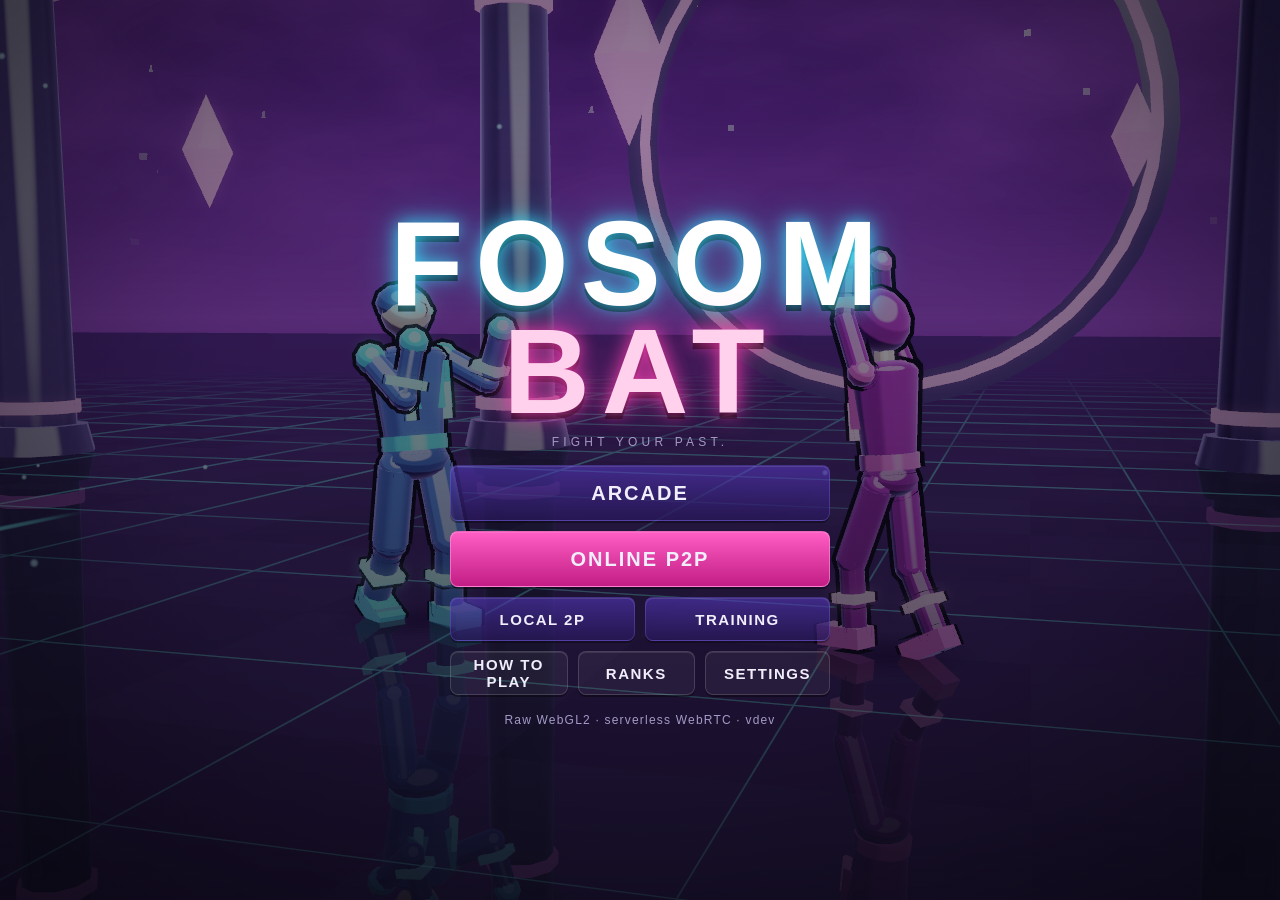
==== docs/index.html @ fe9d3cab "Publish FOSOMBAT build to docs/ Static bundle produced by `npm run build:pages` in fosemberg/fosomba" ====
<!doctype html>
<html lang="en">
  <head>
    <meta charset="UTF-8" />
    <meta
      name="viewport"
      content="width=device-width, initial-scale=1.0, maximum-scale=1.0, user-scalable=no, viewport-fit=cover"
    />
    <meta name="theme-color" content="#07060f" />
    <meta name="mobile-web-app-capable" content="yes" />
    <meta name="apple-mobile-web-app-capable" content="yes" />
    <meta name="apple-mobile-web-app-status-bar-style" content="black-translucent" />
    <meta name="description" content="FOSOMBAT — mobile 3D fighting game with Temporal Echo and serverless P2P online play" />
    <link rel="manifest" href="./manifest.webmanifest" />
    <link rel="icon" href="./icon.svg" type="image/svg+xml" />
    <link rel="apple-touch-icon" href="./icon-192.png" />
    <title>FOSOMBAT</title>
    <script type="module" crossorigin src="./assets/index-BQBVptK2.js"></script>
    <link rel="stylesheet" crossorigin href="./assets/index-BZFSLq1X.css">
  </head>
  <body>
    <div id="root"></div>
  </body>
</html>
---- docs/assets/index-BZFSLq1X.css ----
.btn{border:1px solid var(--panel-border);border-radius:var(--radius-sm);color:var(--text);font-family:var(--font-display);letter-spacing:.1em;text-transform:uppercase;cursor:pointer;background:linear-gradient(#5a3cc88c,#28185abf);justify-content:center;align-items:center;gap:8px;min-height:44px;padding:0 18px;font-size:15px;font-weight:900;transition:transform 80ms,box-shadow .15s,filter .15s;display:inline-flex;position:relative;box-shadow:0 2px #00000059,inset 0 1px #ffffff1a}.btn:active{box-shadow:none;transform:translateY(2px)scale(.98)}.btn:disabled{opacity:.45;cursor:not-allowed;filter:grayscale(.6)}.btn--primary:hover:not(:disabled){box-shadow:var(--glow-1), 0 2px 0 #00000059}.btn--accent{background:linear-gradient(#ff5ec4,#c21d84);border-color:#ff96dc99}.btn--accent:hover:not(:disabled){box-shadow:var(--glow-2), 0 2px 0 #00000059}.btn--ghost{background:#ffffff0d;border-color:#ffffff26}.btn--danger{background:linear-gradient(#ff4d5eb3,#961428cc);border-color:#ff788280}.btn--sm{min-height:34px;padding:0 12px;font-size:12px}.btn--lg{min-height:56px;padding:0 28px;font-size:20px}.btn--block{width:100%;display:flex}.btn__icon{font-size:1.1em;display:inline-flex}.title-screen{justify-content:center;gap:18px}.title-screen__logo{flex-direction:column;align-items:center;margin-top:4vh;line-height:.9;display:flex}.title-screen__word{font-family:var(--font-display);letter-spacing:.1em;color:#fff;text-shadow:0 0 18px #35e5ffe6,0 0 40px #35e5ff73,0 6px #000000b3;font-size:clamp(54px,13vw,120px);font-weight:900;animation:.6s cubic-bezier(.2,1.3,.4,1) both logo-in}.title-screen__word--alt{color:#ffd1ec;text-shadow:0 0 18px #ff3fb3e6,0 0 40px #ff3fb373,0 6px #000000b3;animation-delay:80ms}.title-screen__tag{letter-spacing:.35em;text-transform:uppercase;color:var(--text-dim);margin-top:12px;font-size:12px}.title-screen__menu{flex-direction:column;gap:10px;width:min(100%,380px);display:flex}.title-screen__menu .row>.btn{flex:1}.title-screen__foot{letter-spacing:.1em;margin:0}@keyframes logo-in{0%{opacity:0;transform:translateY(-20px)scale(1.2)}to{opacity:1;transform:none}}@media (max-height:420px){.title-screen{flex-flow:wrap;place-content:center space-evenly}.title-screen__logo{margin-top:0}.title-screen__word{font-size:clamp(40px,9vw,80px)}.title-screen__foot{text-align:center;width:100%}}.statbar{color:var(--text-dim);text-transform:uppercase;letter-spacing:.08em;justify-content:space-between;align-items:center;gap:8px;font-size:11px;display:flex}.statbar__pips{gap:3px;display:inline-flex}.statbar__pip{background:#ffffff1f;border-radius:2px;width:14px;height:6px}.statbar__pip--on{background:var(--accent);box-shadow:0 0 6px var(--accent)}.fcard{text-align:left;border-radius:var(--radius);border:1px solid var(--panel-border);background:var(--panel);cursor:pointer;color:var(--text);align-items:stretch;gap:10px;min-height:92px;padding:10px;transition:transform .12s,box-shadow .2s,border-color .2s;display:flex;position:relative}.fcard:hover:not(:disabled){transform:translateY(-2px)}.fcard:disabled{cursor:default}.fcard--selected{border-color:var(--fc-glow);box-shadow:0 0 18px color-mix(in srgb, var(--fc-glow) 55%, transparent), inset 0 0 30px color-mix(in srgb, var(--fc-glow) 12%, transparent)}.fcard--compact{min-height:60px;padding:8px}.fcard__portrait{background:radial-gradient(circle at 50% 30%, color-mix(in srgb, var(--fc-glow) 40%, transparent), transparent 70%), linear-gradient(180deg, #1a1633, #0b0917);border-radius:10px;flex:0 0 56px;position:relative;overflow:hidden}.fcard--compact .fcard__portrait{flex-basis:40px}.fcard__head{aspect-ratio:1;background:var(--fc-accent);width:34%;box-shadow:0 0 10px var(--fc-glow);border-radius:50%;position:absolute;top:18%;left:50%;transform:translate(-50%)}.fcard__body{background:var(--fc-suit);border-top:3px solid var(--fc-glow);border-radius:14px 14px 4px 4px;width:60%;height:60%;position:absolute;top:52%;left:50%;transform:translate(-50%)}.fcard__info{flex-direction:column;flex:1;gap:2px;min-width:0;display:flex}.fcard__name{font-family:var(--font-display);letter-spacing:.12em;color:var(--fc-glow);font-size:18px;font-weight:900}.fcard--compact .fcard__name{font-size:15px}.fcard__title{color:var(--text-dim);font-size:12px}.fcard__stats{grid-template-columns:1fr 1fr;gap:2px 10px;margin-top:4px;display:grid}.fcard__tag{letter-spacing:.1em;background:var(--fc-glow);color:#070510;border-radius:999px;padding:2px 8px;font-size:10px;font-weight:700;position:absolute;top:-8px;right:8px}.segmented{border-radius:var(--radius-sm);background:#ffffff0a;flex-wrap:wrap;justify-content:space-between;align-items:center;gap:12px;padding:8px 12px;display:flex}.segmented__label{font-weight:600}.segmented__group{border:1px solid var(--panel-border);background:#0000004d;border-radius:999px;display:inline-flex;overflow:hidden}.segmented__opt{cursor:pointer;min-height:36px;color:var(--text-dim);background:0 0;border:0;padding:8px 14px;font-size:13px;font-weight:600;transition:background .15s,color .15s}.segmented--sm .segmented__opt{min-height:30px;padding:6px 10px;font-size:12px}.segmented__opt--active{color:#fff;background:linear-gradient(#35e5ff59,#35e5ff26)}.panel{background:var(--panel);border:1px solid var(--panel-border);border-radius:var(--radius);-webkit-backdrop-filter:blur(10px);flex-direction:column;gap:10px;padding:14px;display:flex}.panel__title{font-family:var(--font-display);letter-spacing:.1em;text-transform:uppercase;color:var(--accent);margin:0;font-size:16px;font-weight:900}.topbar{grid-template-columns:44px 1fr 44px;align-items:center;gap:8px;width:min(100%,720px);margin-bottom:8px;display:grid}.topbar__back{border:1px solid var(--panel-border);background:var(--panel);width:44px;height:44px;color:var(--text);cursor:pointer;border-radius:50%;font-size:28px;line-height:1}.topbar__back--empty{visibility:hidden}.topbar__title{text-align:center;font-family:var(--font-display);letter-spacing:.14em;text-transform:uppercase;text-shadow:0 0 14px #35e5ff80;margin:0;font-size:20px;font-weight:900}.topbar__right{justify-content:flex-end;display:flex}.modal{-webkit-backdrop-filter:blur(6px);z-index:20;background:#03020899;justify-content:center;align-items:center;padding:16px;animation:.2s ease-out screen-in;display:flex;position:absolute;top:0;bottom:0;left:0;right:0}.modal__card{background:var(--panel);border:1px solid var(--panel-border);border-radius:var(--radius);flex-direction:column;gap:10px;width:min(100%,420px);max-height:100%;padding:18px;display:flex;overflow:auto}.modal__title{font-family:var(--font-display);letter-spacing:.12em;text-transform:uppercase;text-align:center;margin:0 0 4px;font-size:22px;font-weight:900}.select__grid{grid-template-columns:1fr 1fr;gap:10px;display:grid}.select__col{flex-direction:column;gap:6px;display:flex}.select__who{font-family:var(--font-display);letter-spacing:.12em;text-transform:uppercase;align-items:center;gap:8px;margin:0;font-size:14px;font-weight:900;display:flex}.select__who--p1{color:var(--p1)}.select__who--p2{color:var(--p2);justify-content:flex-end}.select__ready{background:var(--ok);color:#05140a;border-radius:999px;padding:2px 6px;font-size:10px}.select__details{background:var(--panel);border:1px solid var(--panel-border);border-radius:var(--radius-sm);padding:10px 12px;font-size:13px}.select__options{flex-direction:column;gap:6px;display:flex}.select__cta{flex-direction:column;gap:6px;padding-bottom:8px;display:flex}.select__wait{text-align:center;margin:0}.select__ping{color:var(--text-dim);font-size:11px}.select__ping--ok{color:var(--ok)}@media (min-width:640px) and (max-height:520px){.select .screen__body{grid-template-rows:auto auto 1fr;grid-template-columns:1fr 1fr;align-items:start;gap:8px 12px;display:grid}.select__grid{grid-row:1/4}}.qr{flex-direction:column;align-items:center;gap:6px;margin:0;display:inline-flex}.qr img{background:#fff;border-radius:8px;padding:4px}.qr figcaption{color:var(--text-dim);letter-spacing:.1em;text-transform:uppercase;font-size:11px}.qr--loading{background:#ffffff14;border-radius:8px}.qr--error{color:var(--danger);font-size:12px}.codex{flex-direction:column;gap:8px;display:flex}.codex__head{justify-content:space-between;align-items:baseline;gap:8px;display:flex}.codex__title{letter-spacing:.06em;text-transform:uppercase;color:var(--accent);font-size:12px;font-weight:700}.codex__hint{color:var(--text-dim);font-size:12px}.codex__code{resize:none;border-radius:var(--radius-sm);border:1px solid var(--panel-border);width:100%;color:var(--text);word-break:break-all;background:#00000073;padding:8px 10px;font-family:ui-monospace,SFMono-Regular,Menlo,Consolas,monospace;font-size:12px;line-height:1.35}.codex__code:focus{outline:2px solid var(--accent)}.codex__actions{flex-wrap:wrap;gap:8px;display:flex}.codex__qr{border-radius:var(--radius-sm);background:#ffffff0a;justify-content:center;padding:6px;display:flex}.qrscan{flex-direction:column;align-items:center;gap:10px;display:flex;position:relative}.qrscan__video{aspect-ratio:4/3;border-radius:var(--radius);object-fit:cover;background:#000;width:min(100%,360px)}.qrscan__frame{aspect-ratio:1;border:3px solid var(--accent);pointer-events:none;border-radius:12px;width:46%;position:absolute;top:12%;box-shadow:0 0 0 999px #00000059}.qrscan__hint,.qrscan__error{color:var(--text-dim);margin:0;font-size:13px}.qrscan__error{color:var(--danger)}.online__error{color:var(--danger);margin:0;font-size:13px}.online__room{margin:0;font-size:14px}.online__room strong{font-family:var(--font-display);letter-spacing:.2em;color:var(--accent-3);font-size:20px;font-weight:900}.hbar{flex-direction:column;gap:3px;width:100%;display:flex}.hbar__track{background:#0000008c;border:1px solid #ffffff40;border-radius:4px;height:18px;position:relative;overflow:hidden;transform:skew(-14deg)}.hbar--right .hbar__track{transform:skew(14deg)}.hbar__fill,.hbar__ghost{border-radius:2px;position:absolute;top:0;bottom:0;left:0}.hbar--right .hbar__fill,.hbar--right .hbar__ghost{left:auto;right:0}.hbar__fill{background:linear-gradient(180deg, #7dffb2, var(--hp) 60%, #22b35c);transition:width .12s ease-out;box-shadow:0 0 10px #4cf58a99}.hbar--low .hbar__fill{background:linear-gradient(180deg, #ff8a95, var(--hp-low) 60%, #b2172a);animation:.8s ease-in-out infinite hbar-pulse;box-shadow:0 0 10px #ff4d5eb3}.hbar__ghost{background:#ff7878cc;transition:width .35s ease-out}.hbar__name{font-family:var(--font-display);letter-spacing:.12em;text-transform:uppercase;text-shadow:0 0 8px #000c;font-size:13px;font-weight:900}.hbar--right .hbar__name{text-align:right}.hbar--hurt .hbar__track{animation:.18s linear hbar-shake}@keyframes hbar-shake{25%{translate:-3px}75%{translate:3px}}@keyframes hbar-pulse{50%{filter:brightness(1.5)}}.echo{width:60%;max-width:220px;color:var(--text);background:0 0;border:0;flex-direction:column;gap:2px;padding:0;display:flex}.echo--interactive{cursor:pointer;pointer-events:auto}.echo--interactive:disabled{cursor:default}.echo--right{align-self:flex-end;align-items:flex-end}.echo__track{background:#0000008c;border:1px solid #b48cff66;border-radius:4px;width:100%;height:8px;display:block;position:relative;overflow:hidden}.echo--right .echo__track{direction:rtl}.echo__fill{background:linear-gradient(90deg, #6f3cff, var(--echo));height:100%;box-shadow:0 0 8px var(--echo);transition:width .15s ease-out;display:block}.echo__label{letter-spacing:.16em;color:var(--echo);text-shadow:0 0 6px #000000e6;font-size:10px;font-weight:700}.echo--ready .echo__track{border-color:#fff;animation:.9s ease-in-out infinite echo-glow}.echo--ready .echo__label{color:#fff;animation:.9s steps(2,end) infinite echo-blink}.echo--active .echo__label{color:var(--accent)}@keyframes echo-glow{50%{box-shadow:0 0 16px var(--echo), 0 0 30px #b48cff99}}@keyframes echo-blink{50%{opacity:.55}}.rdots{gap:5px;display:inline-flex}.rdots--right{flex-direction:row-reverse}.rdots__dot{background:#00000080;border:1px solid #ffffff80;border-radius:3px;width:12px;height:12px;transform:rotate(45deg)}.rdots__dot--won{background:var(--accent-3);box-shadow:0 0 8px var(--accent-3)}.timer{font-family:var(--font-display);letter-spacing:.05em;text-align:center;text-shadow:0 0 12px #35e5ffb3,0 2px #0009;min-width:64px;font-size:30px;font-weight:900;line-height:1}.timer--urgent{color:var(--danger);text-shadow:0 0 12px #ff4d5ee6;animation:1s ease-in-out infinite timer-pulse}@keyframes timer-pulse{50%{transform:scale(1.12)}}.announce{text-align:center;pointer-events:none;animation:.35s cubic-bezier(.2,1.4,.4,1) both announce-in;position:absolute;top:32%;left:0;right:0}.announce__text{font-family:var(--font-display);letter-spacing:.14em;text-transform:uppercase;color:#fff;text-shadow:0 0 20px #35e5ffe6,0 0 50px #ff3fb399,0 4px #0009;font-size:clamp(38px,9vw,92px);font-weight:900;line-height:1}.announce__sub{letter-spacing:.3em;text-transform:uppercase;color:var(--text-dim);margin-top:6px;font-size:14px}.announce--fight .announce__text{color:#ffe66d;text-shadow:0 0 24px #ffb03af2,0 4px #0009;animation:.5s ease-out both announce-punch}.announce--ko .announce__text{color:#ff4d5e;text-shadow:0 0 30px #ff4d5ef2,0 6px #000000b3;font-size:clamp(60px,14vw,140px)}.announce--win .announce__text{color:#7dffb2;text-shadow:0 0 24px #4cf58ae6,0 4px #0009}@keyframes announce-in{0%{opacity:0;filter:blur(6px);transform:scale(1.6)}to{opacity:1;filter:none;transform:scale(1)}}@keyframes announce-punch{0%{opacity:0;transform:scale(2.2)}60%{opacity:1;transform:scale(.95)}to{transform:scale(1)}}.combo{pointer-events:none;align-items:baseline;gap:6px;animation:.25s cubic-bezier(.2,1.6,.4,1) both combo-in;display:flex;position:absolute;top:24%}.combo--left{left:6%}.combo--right{right:6%}.combo__n{font-family:var(--font-display);color:var(--accent-3);text-shadow:0 0 14px #ffb03acc,0 3px #0009;font-size:48px;font-weight:900;line-height:1}.combo__l{font-family:var(--font-display);letter-spacing:.2em;color:#fff;text-shadow:0 2px #0009;font-size:16px;font-weight:900}@keyframes combo-in{0%{opacity:0;transform:scale(1.8)rotate(-6deg)}to{opacity:1;transform:none}}.abtn{--c:var(--accent);border:2px solid color-mix(in srgb, var(--c) 70%, #fff);background:radial-gradient(circle at 35% 30%, color-mix(in srgb, var(--c) 55%, #fff), color-mix(in srgb, var(--c) 45%, #000) 70%);color:#fff;font-family:var(--font-display);letter-spacing:.06em;box-shadow:0 4px 0 #00000073, 0 0 14px color-mix(in srgb, var(--c) 45%, transparent);opacity:.85;touch-action:none;text-shadow:0 1px #0009;cursor:pointer;border-radius:50%;padding:0;font-size:18px;font-weight:900;transition:transform 50ms}.abtn--down{box-shadow:0 1px 0 #00000073, 0 0 22px var(--c);opacity:1;transform:translateY(3px)scale(.94)}.abtn--cyan{--c:#35e5ff}.abtn--magenta{--c:#ff3fb3}.abtn--amber{--c:#ffb03a}.abtn--green{--c:#4cf58a}.abtn--violet{--c:#b48cff}.joystick{touch-action:none;width:100%;height:100%;position:relative}.joystick__base{pointer-events:none;background:radial-gradient(circle,#35e5ff1f,#00000040);border:2px solid #ffffff59;border-radius:50%;justify-content:center;align-items:center;display:flex;position:absolute;transform:translate(-50%,-50%)}.joystick__knob{background:radial-gradient(circle at 35% 35%, #fff, var(--accent) 60%, #0b7f94);border-radius:50%;width:46%;height:46%;box-shadow:0 0 14px #35e5ffcc}.joystick__hint{color:#ffffff47;pointer-events:none;gap:14px;font-size:18px;display:flex;position:absolute;top:50%;left:50%;transform:translate(-50%,-50%)}.tc{pointer-events:none;grid-template-columns:1fr 1fr;display:grid;position:absolute;top:0;bottom:0;left:0;right:0}.tc__stick{pointer-events:auto;align-self:stretch;margin-top:30%}.tc__buttons{pointer-events:auto;width:calc(var(--s) * 3.2);height:calc(var(--s) * 3);margin:0 calc(8px + var(--safe-right)) calc(12px + var(--safe-bottom)) 0;place-self:end;position:relative}.tc--left{direction:rtl}.tc--left .tc__buttons{margin:0 0 calc(12px + var(--safe-bottom)) calc(8px + var(--safe-left));justify-self:start}.tc__slot{position:absolute}.tc__slot--special{right:calc(var(--s) * 1.1);top:0}.tc__slot--punch{right:calc(var(--s) * 2.1);top:calc(var(--s) * 1.05)}.tc__slot--kick{right:0;top:calc(var(--s) * 1.05)}.tc__slot--block{right:calc(var(--s) * 1.15);top:calc(var(--s) * 2.05)}.fight{pointer-events:none;position:absolute;top:0;bottom:0;left:0;right:0}.fight>*{pointer-events:auto}.fight__hud{pointer-events:none;padding:calc(8px + var(--safe-top)) calc(10px + var(--safe-right)) 0 calc(10px + var(--safe-left));position:absolute;top:0;bottom:0;left:0;right:0}.fight__top{grid-template-columns:1fr auto 1fr;align-items:start;gap:10px;display:grid}.fight__side{flex-direction:column;gap:4px;min-width:0;display:flex}.fight__sub{align-items:center;gap:10px;display:flex}.fight__sub--right{justify-content:flex-end}.fight__center{flex-direction:column;align-items:center;gap:4px;display:flex}.fight__menu{pointer-events:auto;border:1px solid var(--panel-border);background:var(--panel);color:var(--text);cursor:pointer;border-radius:999px;min-width:40px;height:28px;padding:0 10px;font-size:14px}.fight__menu:disabled{cursor:default;color:var(--text-dim);font-size:11px}.fight__stall,.fight__desync{border:1px solid var(--panel-border);background:#000000b3;border-radius:999px;padding:6px 14px;font-size:13px;animation:1s steps(2,end) infinite echo-blink;position:absolute;top:22%;left:50%;transform:translate(-50%)}.fight__desync{color:var(--danger);top:28%}.fight__stats{left:calc(10px + var(--safe-left));bottom:calc(8px + var(--safe-bottom));color:var(--text-dim);font-size:11px;position:absolute}.fight__result{text-align:center;margin:0 0 6px}.fight__hint{text-align:center;margin:0}@media (max-width:480px){.hbar__name{font-size:10px}.timer{font-size:24px}}.toggle{border-radius:var(--radius-sm);cursor:pointer;background:#ffffff0a;justify-content:space-between;align-items:center;gap:12px;min-height:48px;padding:10px 12px;display:flex}.toggle--disabled{opacity:.5}.toggle__text{flex-direction:column;gap:2px;display:flex}.toggle__label{font-weight:600}.toggle__hint{color:var(--text-dim);font-size:12px}.toggle input{opacity:0;width:0;height:0;position:absolute}.toggle__track{background:#ffffff26;border-radius:13px;flex:none;width:46px;height:26px;transition:background .2s;position:relative}.toggle__thumb{background:#fff;border-radius:50%;width:20px;height:20px;transition:transform .2s;position:absolute;top:3px;left:3px}.toggle input:checked+.toggle__track{background:var(--accent);box-shadow:var(--glow-1)}.toggle input:checked+.toggle__track .toggle__thumb{transform:translate(20px)}.toggle input:focus-visible+.toggle__track{outline:2px solid var(--accent);outline-offset:2px}.settings__field{border-radius:var(--radius-sm);background:#ffffff0a;justify-content:space-between;align-items:center;gap:10px;padding:8px 12px;display:flex}.settings__field input{border-radius:var(--radius-sm);border:1px solid var(--panel-border);max-width:60%;color:var(--text);background:#0006;flex:1;min-height:38px;padding:8px 10px}.settings__field input:focus{outline:2px solid var(--accent)}.help p{margin:0;line-height:1.45}.help__list{flex-direction:column;gap:4px;margin:0;padding-left:18px;font-size:14px;display:flex}.help__fighter{font-size:13px;line-height:1.4}.lb__table{border-collapse:collapse;width:100%;font-size:14px}.lb__table th{text-align:left;letter-spacing:.1em;color:var(--text-dim);padding:4px 6px;font-size:11px}.lb__table td{border-top:1px solid #ffffff14;padding:8px 6px}.lb__offline p{margin:0 0 6px}.toast{left:50%;bottom:calc(18px + var(--safe-bottom));border:1px solid var(--panel-border);z-index:40;text-align:center;pointer-events:none;background:#0a0818eb;border-radius:999px;max-width:90%;padding:10px 18px;font-size:13px;animation:.25s ease-out toast-in;position:absolute;transform:translate(-50%)}@keyframes toast-in{0%{opacity:0;transform:translate(-50%,10px)}to{opacity:1;transform:translate(-50%)}}.app__error{text-align:center;flex-direction:column;justify-content:center;align-items:center;gap:8px;padding:24px;display:flex;position:absolute;top:0;bottom:0;left:0;right:0}.app__rotate{border-radius:var(--radius);border:1px solid var(--panel-border);pointer-events:none;background:#0000008c;flex-direction:column;align-items:center;gap:6px;padding:12px 18px;font-size:13px;animation:4s ease-out forwards rotate-fade;display:flex;position:absolute;top:50%;left:50%;transform:translate(-50%,-50%)}.app__rotate-icon{font-size:32px;animation:2s linear infinite spin}@keyframes spin{to{transform:rotate(360deg)}}@keyframes rotate-fade{0%,70%{opacity:1}to{opacity:0}}:root{--bg:#07060f;--bg-2:#0f0d1f;--panel:#0e0c1ec7;--panel-border:#8c78ff47;--text:#f1eefc;--text-dim:#a49bc7;--accent:#35e5ff;--accent-2:#ff3fb3;--accent-3:#ffb03a;--danger:#ff4d5e;--ok:#4cf58a;--p1:#35e5ff;--p2:#ff3fb3;--hp:#4cf58a;--hp-low:#ff4d5e;--echo:#b48cff;--radius:14px;--radius-sm:8px;--font:"Segoe UI", Roboto, "Helvetica Neue", Arial, sans-serif;--font-display:Impact, "Arial Black", "Helvetica Neue", Arial, sans-serif;--safe-top:env(safe-area-inset-top,0px);--safe-bottom:env(safe-area-inset-bottom,0px);--safe-left:env(safe-area-inset-left,0px);--safe-right:env(safe-area-inset-right,0px);--glow-1:0 0 12px #35e5ff8c;--glow-2:0 0 12px #ff3fb38c}*{box-sizing:border-box;-webkit-tap-highlight-color:transparent}html,body,#root{background:var(--bg);width:100%;height:100%;color:var(--text);font-family:var(--font);-webkit-font-smoothing:antialiased;overscroll-behavior:none;touch-action:none;-webkit-user-select:none;user-select:none;margin:0;overflow:hidden}button,input,textarea,select{font:inherit;color:inherit}textarea,input{-webkit-user-select:text;user-select:text}a{color:var(--accent)}.app{position:fixed;top:0;bottom:0;left:0;right:0;overflow:hidden}.game-canvas{background:var(--bg);width:100%;height:100%;display:block;position:absolute;top:0;bottom:0;left:0;right:0}.overlay{padding:calc(12px + var(--safe-top)) calc(12px + var(--safe-right)) calc(12px + var(--safe-bottom)) calc(12px + var(--safe-left));pointer-events:none;flex-direction:column;display:flex;position:absolute;top:0;bottom:0;left:0;right:0}.overlay>*{pointer-events:auto}.screen{padding:calc(10px + var(--safe-top)) calc(12px + var(--safe-right)) calc(10px + var(--safe-bottom)) calc(12px + var(--safe-left));touch-action:pan-y;background:linear-gradient(#07060f59 0%,#07060fbf 100%);flex-direction:column;align-items:center;animation:.28s ease-out screen-in;display:flex;position:absolute;top:0;bottom:0;left:0;right:0;overflow:hidden auto}.screen--solid{background:radial-gradient(ellipse at 50% 0%, #5a28a059, transparent 60%), var(--bg)}@keyframes screen-in{0%{opacity:0;transform:translateY(8px)}to{opacity:1;transform:none}}.screen__body{flex-direction:column;flex:1;gap:12px;width:min(100%,720px);display:flex}.title{font-family:var(--font-display);letter-spacing:.12em;text-transform:uppercase;margin:0;font-size:clamp(22px,5vw,40px);font-weight:900;line-height:1}.subtitle{color:var(--text-dim);margin:0;font-size:13px}.row{flex-wrap:wrap;align-items:center;gap:10px;display:flex}.row--between{justify-content:space-between}.row--center{justify-content:center}.stack{flex-direction:column;gap:10px;display:flex}.spacer{flex:1}.muted{color:var(--text-dim)}.small{font-size:12px}.mono{word-break:break-all;font-family:ui-monospace,SFMono-Regular,Menlo,Consolas,monospace;font-size:12px}.kbd{background:#ffffff14;border:1px solid #ffffff40;border-bottom-width:2px;border-radius:5px;margin:0 2px;padding:1px 6px;font-family:ui-monospace,SFMono-Regular,Menlo,Consolas,monospace;font-size:11px;display:inline-block}.hidden{display:none!important}@media (prefers-reduced-motion:reduce){*{transition-duration:1ms!important;animation-duration:1ms!important}}
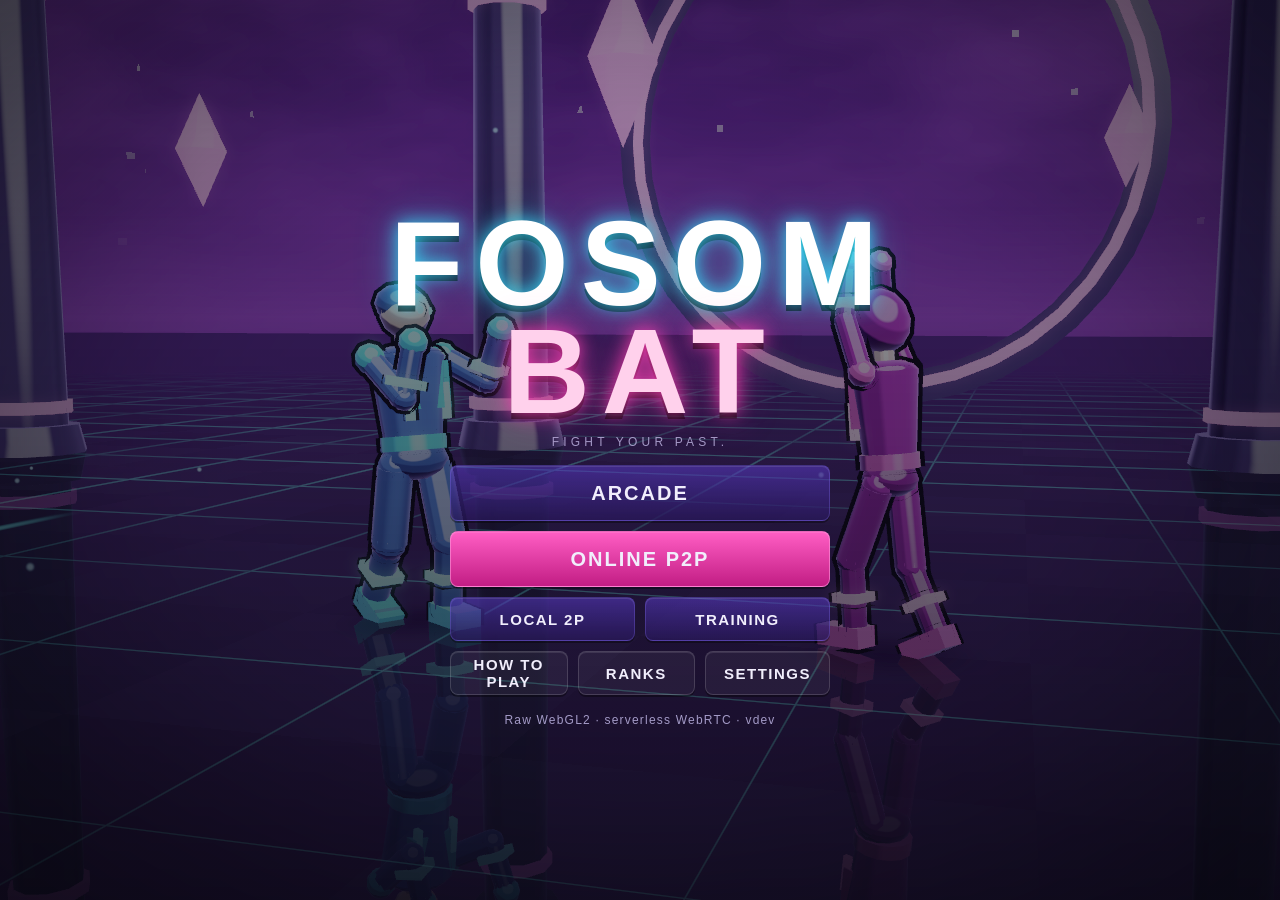
==== commit 01b12fce: "Update build: local-2P echo trigger fix Co-Authored-By: Claude Fable 5.1 <noreply@anthropic.com> Cla" ====
--- a/docs/index.html
+++ b/docs/index.html
@@ -15,7 +15,7 @@
     <link rel="icon" href="./icon.svg" type="image/svg+xml" />
     <link rel="apple-touch-icon" href="./icon-192.png" />
     <title>FOSOMBAT</title>
-    <script type="module" crossorigin src="./assets/index-BQBVptK2.js"></script>
+    <script type="module" crossorigin src="./assets/index-Crnreo29.js"></script>
     <link rel="stylesheet" crossorigin href="./assets/index-BZFSLq1X.css">
   </head>
   <body>
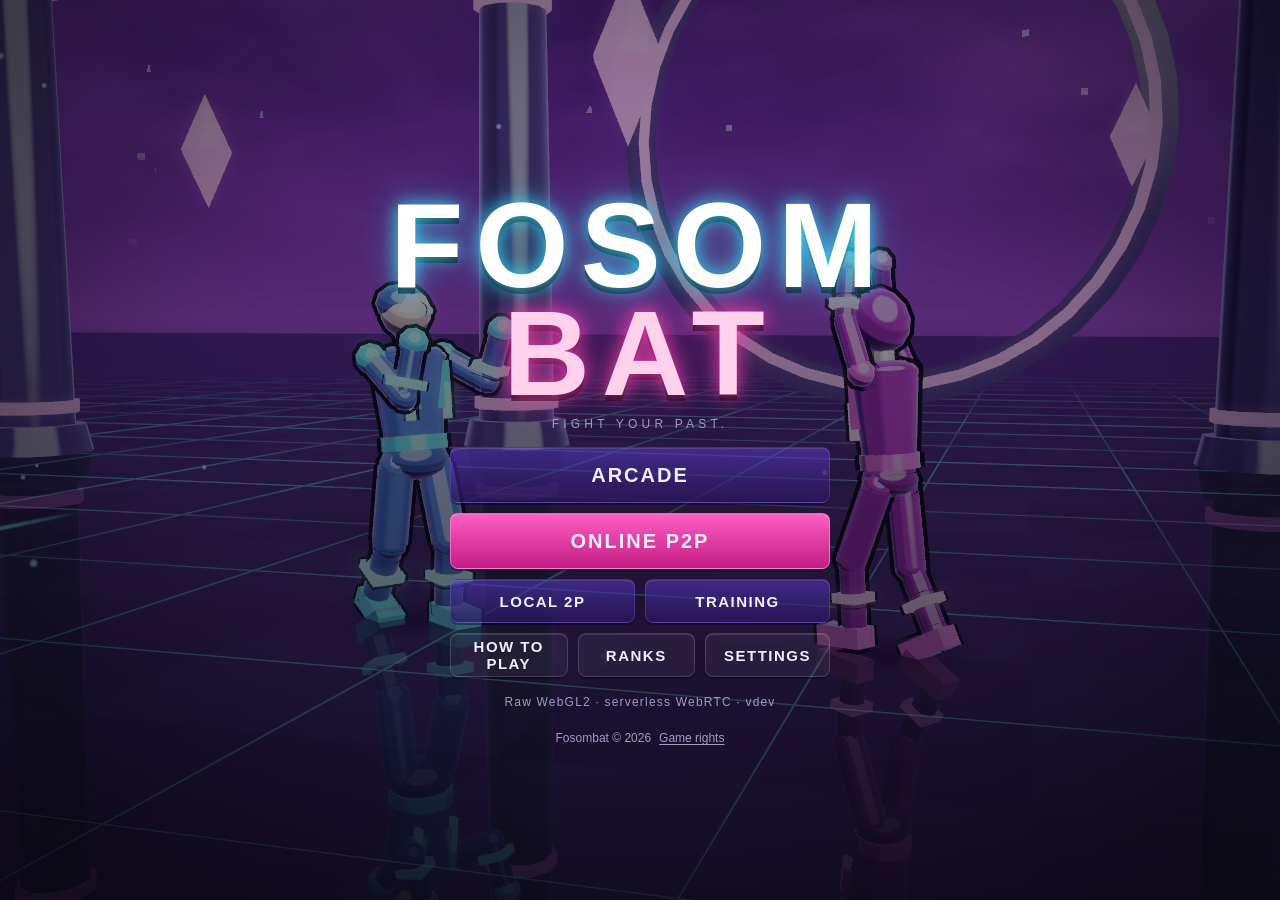
==== commit c7f42ab9: "Пересобрал docs/: на Pages приехал джойстик PS5 docs/ — это готовый бандл, его делает `npm run build" ====
--- a/docs/index.html
+++ b/docs/index.html
@@ -2,6 +2,17 @@
 <html lang="en">
   <head>
     <meta charset="UTF-8" />
+    <!-- fosemberg-legal:start
+         Fosombat © 2026 fosemberg. Все права защищены.
+
+         Это не open-source и не свободный набор ассетов. Игра целиком —
+         код, графика, тексты и звук — принадлежит fosemberg. Без письменного
+         разрешения нельзя копировать игру или её части, выкачивать графику и
+         звук, переделывать игру и распространять её под своим именем.
+         Условия целиком — LICENSE.md в репозитории игры.
+         fosemberg-legal:end -->
+    <meta name="author" content="fosemberg" />
+    <meta name="copyright" content="© 2026 fosemberg. All rights reserved." />
     <meta
       name="viewport"
       content="width=device-width, initial-scale=1.0, maximum-scale=1.0, user-scalable=no, viewport-fit=cover"
@@ -15,8 +26,8 @@
     <link rel="icon" href="./icon.svg" type="image/svg+xml" />
     <link rel="apple-touch-icon" href="./icon-192.png" />
     <title>FOSOMBAT</title>
-    <script type="module" crossorigin src="./assets/index-Crnreo29.js"></script>
-    <link rel="stylesheet" crossorigin href="./assets/index-BZFSLq1X.css">
+    <script type="module" crossorigin src="./assets/index-1kePUhhF.js"></script>
+    <link rel="stylesheet" crossorigin href="./assets/index-C2eZdgjQ.css">
   </head>
   <body>
     <div id="root"></div>
--- a/docs/assets/index-C2eZdgjQ.css
+++ b/docs/assets/index-C2eZdgjQ.css
@@ -0,0 +1 @@
+.btn{border:1px solid var(--panel-border);border-radius:var(--radius-sm);color:var(--text);font-family:var(--font-display);letter-spacing:.1em;text-transform:uppercase;cursor:pointer;background:linear-gradient(#5a3cc88c,#28185abf);justify-content:center;align-items:center;gap:8px;min-height:44px;padding:0 18px;font-size:15px;font-weight:900;transition:transform 80ms,box-shadow .15s,filter .15s;display:inline-flex;position:relative;box-shadow:0 2px #00000059,inset 0 1px #ffffff1a}.btn:active{box-shadow:none;transform:translateY(2px)scale(.98)}.btn:disabled{opacity:.45;cursor:not-allowed;filter:grayscale(.6)}.btn--primary:hover:not(:disabled){box-shadow:var(--glow-1), 0 2px 0 #00000059}.btn--accent{background:linear-gradient(#ff5ec4,#c21d84);border-color:#ff96dc99}.btn--accent:hover:not(:disabled){box-shadow:var(--glow-2), 0 2px 0 #00000059}.btn--ghost{background:#ffffff0d;border-color:#ffffff26}.btn--danger{background:linear-gradient(#ff4d5eb3,#961428cc);border-color:#ff788280}.btn--sm{min-height:34px;padding:0 12px;font-size:12px}.btn--lg{min-height:56px;padding:0 28px;font-size:20px}.btn--block{width:100%;display:flex}.btn__icon{font-size:1.1em;display:inline-flex}.title-screen{justify-content:center;gap:18px}.title-screen__logo{flex-direction:column;align-items:center;margin-top:4vh;line-height:.9;display:flex}.title-screen__word{font-family:var(--font-display);letter-spacing:.1em;color:#fff;text-shadow:0 0 18px #35e5ffe6,0 0 40px #35e5ff73,0 6px #000000b3;font-size:clamp(54px,13vw,120px);font-weight:900;animation:.6s cubic-bezier(.2,1.3,.4,1) both logo-in}.title-screen__word--alt{color:#ffd1ec;text-shadow:0 0 18px #ff3fb3e6,0 0 40px #ff3fb373,0 6px #000000b3;animation-delay:80ms}.title-screen__tag{letter-spacing:.35em;text-transform:uppercase;color:var(--text-dim);margin-top:12px;font-size:12px}.title-screen__menu{flex-direction:column;gap:10px;width:min(100%,380px);display:flex}.title-screen__menu .row>.btn{flex:1}.title-screen__foot{letter-spacing:.1em;margin:0}@keyframes logo-in{0%{opacity:0;transform:translateY(-20px)scale(1.2)}to{opacity:1;transform:none}}@media (max-height:420px){.title-screen{flex-flow:wrap;place-content:center space-evenly}.title-screen__logo{margin-top:0}.title-screen__word{font-size:clamp(40px,9vw,80px)}.title-screen__foot{text-align:center;width:100%}}.title-screen__legal{text-align:center;margin:4px 0 0}.title-screen__legal-link{font:inherit;color:inherit;text-underline-offset:2px;cursor:pointer;background:0 0;border:0;margin-left:8px;padding:0;text-decoration:underline}.statbar{color:var(--text-dim);text-transform:uppercase;letter-spacing:.08em;justify-content:space-between;align-items:center;gap:8px;font-size:11px;display:flex}.statbar__pips{gap:3px;display:inline-flex}.statbar__pip{background:#ffffff1f;border-radius:2px;width:14px;height:6px}.statbar__pip--on{background:var(--accent);box-shadow:0 0 6px var(--accent)}.fcard{text-align:left;border-radius:var(--radius);border:1px solid var(--panel-border);background:var(--panel);cursor:pointer;color:var(--text);align-items:stretch;gap:10px;min-height:92px;padding:10px;transition:transform .12s,box-shadow .2s,border-color .2s;display:flex;position:relative}.fcard:hover:not(:disabled){transform:translateY(-2px)}.fcard:disabled{cursor:default}.fcard--selected{border-color:var(--fc-glow);box-shadow:0 0 18px color-mix(in srgb, var(--fc-glow) 55%, transparent), inset 0 0 30px color-mix(in srgb, var(--fc-glow) 12%, transparent)}.fcard--compact{min-height:60px;padding:8px}.fcard__portrait{background:radial-gradient(circle at 50% 30%, color-mix(in srgb, var(--fc-glow) 40%, transparent), transparent 70%), linear-gradient(180deg, #1a1633, #0b0917);border-radius:10px;flex:0 0 56px;position:relative;overflow:hidden}.fcard--compact .fcard__portrait{flex-basis:40px}.fcard__head{aspect-ratio:1;background:var(--fc-accent);width:34%;box-shadow:0 0 10px var(--fc-glow);border-radius:50%;position:absolute;top:18%;left:50%;transform:translate(-50%)}.fcard__body{background:var(--fc-suit);border-top:3px solid var(--fc-glow);border-radius:14px 14px 4px 4px;width:60%;height:60%;position:absolute;top:52%;left:50%;transform:translate(-50%)}.fcard__info{flex-direction:column;flex:1;gap:2px;min-width:0;display:flex}.fcard__name{font-family:var(--font-display);letter-spacing:.12em;color:var(--fc-glow);font-size:18px;font-weight:900}.fcard--compact .fcard__name{font-size:15px}.fcard__title{color:var(--text-dim);font-size:12px}.fcard__stats{grid-template-columns:1fr 1fr;gap:2px 10px;margin-top:4px;display:grid}.fcard__tag{letter-spacing:.1em;background:var(--fc-glow);color:#070510;border-radius:999px;padding:2px 8px;font-size:10px;font-weight:700;position:absolute;top:-8px;right:8px}.segmented{border-radius:var(--radius-sm);background:#ffffff0a;flex-wrap:wrap;justify-content:space-between;align-items:center;gap:12px;padding:8px 12px;display:flex}.segmented__label{font-weight:600}.segmented__group{border:1px solid var(--panel-border);background:#0000004d;border-radius:999px;display:inline-flex;overflow:hidden}.segmented__opt{cursor:pointer;min-height:36px;color:var(--text-dim);background:0 0;border:0;padding:8px 14px;font-size:13px;font-weight:600;transition:background .15s,color .15s}.segmented--sm .segmented__opt{min-height:30px;padding:6px 10px;font-size:12px}.segmented__opt--active{color:#fff;background:linear-gradient(#35e5ff59,#35e5ff26)}.panel{background:var(--panel);border:1px solid var(--panel-border);border-radius:var(--radius);-webkit-backdrop-filter:blur(10px);flex-direction:column;gap:10px;padding:14px;display:flex}.panel__title{font-family:var(--font-display);letter-spacing:.1em;text-transform:uppercase;color:var(--accent);margin:0;font-size:16px;font-weight:900}.topbar{grid-template-columns:44px 1fr 44px;align-items:center;gap:8px;width:min(100%,720px);margin-bottom:8px;display:grid}.topbar__back{border:1px solid var(--panel-border);background:var(--panel);width:44px;height:44px;color:var(--text);cursor:pointer;border-radius:50%;font-size:28px;line-height:1}.topbar__back--empty{visibility:hidden}.topbar__title{text-align:center;font-family:var(--font-display);letter-spacing:.14em;text-transform:uppercase;text-shadow:0 0 14px #35e5ff80;margin:0;font-size:20px;font-weight:900}.topbar__right{justify-content:flex-end;display:flex}.modal{-webkit-backdrop-filter:blur(6px);z-index:20;background:#03020899;justify-content:center;align-items:center;padding:16px;animation:.2s ease-out screen-in;display:flex;position:absolute;top:0;bottom:0;left:0;right:0}.modal__card{background:var(--panel);border:1px solid var(--panel-border);border-radius:var(--radius);flex-direction:column;gap:10px;width:min(100%,420px);max-height:100%;padding:18px;display:flex;overflow:auto}.modal__title{font-family:var(--font-display);letter-spacing:.12em;text-transform:uppercase;text-align:center;margin:0 0 4px;font-size:22px;font-weight:900}.select__grid{grid-template-columns:1fr 1fr;gap:10px;display:grid}.select__col{flex-direction:column;gap:6px;display:flex}.select__who{font-family:var(--font-display);letter-spacing:.12em;text-transform:uppercase;align-items:center;gap:8px;margin:0;font-size:14px;font-weight:900;display:flex}.select__who--p1{color:var(--p1)}.select__who--p2{color:var(--p2);justify-content:flex-end}.select__ready{background:var(--ok);color:#05140a;border-radius:999px;padding:2px 6px;font-size:10px}.select__details{background:var(--panel);border:1px solid var(--panel-border);border-radius:var(--radius-sm);padding:10px 12px;font-size:13px}.select__options{flex-direction:column;gap:6px;display:flex}.select__cta{flex-direction:column;gap:6px;padding-bottom:8px;display:flex}.select__wait{text-align:center;margin:0}.select__ping{color:var(--text-dim);font-size:11px}.select__ping--ok{color:var(--ok)}@media (min-width:640px) and (max-height:520px){.select .screen__body{grid-template-rows:auto auto 1fr;grid-template-columns:1fr 1fr;align-items:start;gap:8px 12px;display:grid}.select__grid{grid-row:1/4}}.qr{flex-direction:column;align-items:center;gap:6px;margin:0;display:inline-flex}.qr img{background:#fff;border-radius:8px;padding:4px}.qr figcaption{color:var(--text-dim);letter-spacing:.1em;text-transform:uppercase;font-size:11px}.qr--loading{background:#ffffff14;border-radius:8px}.qr--error{color:var(--danger);font-size:12px}.codex{flex-direction:column;gap:8px;display:flex}.codex__head{justify-content:space-between;align-items:baseline;gap:8px;display:flex}.codex__title{letter-spacing:.06em;text-transform:uppercase;color:var(--accent);font-size:12px;font-weight:700}.codex__hint{color:var(--text-dim);font-size:12px}.codex__code{resize:none;border-radius:var(--radius-sm);border:1px solid var(--panel-border);width:100%;color:var(--text);word-break:break-all;background:#00000073;padding:8px 10px;font-family:ui-monospace,SFMono-Regular,Menlo,Consolas,monospace;font-size:12px;line-height:1.35}.codex__code:focus{outline:2px solid var(--accent)}.codex__actions{flex-wrap:wrap;gap:8px;display:flex}.codex__qr{border-radius:var(--radius-sm);background:#ffffff0a;justify-content:center;padding:6px;display:flex}.qrscan{flex-direction:column;align-items:center;gap:10px;display:flex;position:relative}.qrscan__video{aspect-ratio:4/3;border-radius:var(--radius);object-fit:cover;background:#000;width:min(100%,360px)}.qrscan__frame{aspect-ratio:1;border:3px solid var(--accent);pointer-events:none;border-radius:12px;width:46%;position:absolute;top:12%;box-shadow:0 0 0 999px #00000059}.qrscan__hint,.qrscan__error{color:var(--text-dim);margin:0;font-size:13px}.qrscan__error{color:var(--danger)}.online__error{color:var(--danger);margin:0;font-size:13px}.online__room{margin:0;font-size:14px}.online__room strong{font-family:var(--font-display);letter-spacing:.2em;color:var(--accent-3);font-size:20px;font-weight:900}.hbar{flex-direction:column;gap:3px;width:100%;display:flex}.hbar__track{background:#0000008c;border:1px solid #ffffff40;border-radius:4px;height:18px;position:relative;overflow:hidden;transform:skew(-14deg)}.hbar--right .hbar__track{transform:skew(14deg)}.hbar__fill,.hbar__ghost{border-radius:2px;position:absolute;top:0;bottom:0;left:0}.hbar--right .hbar__fill,.hbar--right .hbar__ghost{left:auto;right:0}.hbar__fill{background:linear-gradient(180deg, #7dffb2, var(--hp) 60%, #22b35c);transition:width .12s ease-out;box-shadow:0 0 10px #4cf58a99}.hbar--low .hbar__fill{background:linear-gradient(180deg, #ff8a95, var(--hp-low) 60%, #b2172a);animation:.8s ease-in-out infinite hbar-pulse;box-shadow:0 0 10px #ff4d5eb3}.hbar__ghost{background:#ff7878cc;transition:width .35s ease-out}.hbar__name{font-family:var(--font-display);letter-spacing:.12em;text-transform:uppercase;text-shadow:0 0 8px #000c;font-size:13px;font-weight:900}.hbar--right .hbar__name{text-align:right}.hbar--hurt .hbar__track{animation:.18s linear hbar-shake}@keyframes hbar-shake{25%{translate:-3px}75%{translate:3px}}@keyframes hbar-pulse{50%{filter:brightness(1.5)}}.echo{width:60%;max-width:220px;color:var(--text);background:0 0;border:0;flex-direction:column;gap:2px;padding:0;display:flex}.echo--interactive{cursor:pointer;pointer-events:auto}.echo--interactive:disabled{cursor:default}.echo--right{align-self:flex-end;align-items:flex-end}.echo__track{background:#0000008c;border:1px solid #b48cff66;border-radius:4px;width:100%;height:8px;display:block;position:relative;overflow:hidden}.echo--right .echo__track{direction:rtl}.echo__fill{background:linear-gradient(90deg, #6f3cff, var(--echo));height:100%;box-shadow:0 0 8px var(--echo);transition:width .15s ease-out;display:block}.echo__label{letter-spacing:.16em;color:var(--echo);text-shadow:0 0 6px #000000e6;font-size:10px;font-weight:700}.echo--ready .echo__track{border-color:#fff;animation:.9s ease-in-out infinite echo-glow}.echo--ready .echo__label{color:#fff;animation:.9s steps(2,end) infinite echo-blink}.echo--active .echo__label{color:var(--accent)}@keyframes echo-glow{50%{box-shadow:0 0 16px var(--echo), 0 0 30px #b48cff99}}@keyframes echo-blink{50%{opacity:.55}}.rdots{gap:5px;display:inline-flex}.rdots--right{flex-direction:row-reverse}.rdots__dot{background:#00000080;border:1px solid #ffffff80;border-radius:3px;width:12px;height:12px;transform:rotate(45deg)}.rdots__dot--won{background:var(--accent-3);box-shadow:0 0 8px var(--accent-3)}.timer{font-family:var(--font-display);letter-spacing:.05em;text-align:center;text-shadow:0 0 12px #35e5ffb3,0 2px #0009;min-width:64px;font-size:30px;font-weight:900;line-height:1}.timer--urgent{color:var(--danger);text-shadow:0 0 12px #ff4d5ee6;animation:1s ease-in-out infinite timer-pulse}@keyframes timer-pulse{50%{transform:scale(1.12)}}.announce{text-align:center;pointer-events:none;animation:.35s cubic-bezier(.2,1.4,.4,1) both announce-in;position:absolute;top:32%;left:0;right:0}.announce__text{font-family:var(--font-display);letter-spacing:.14em;text-transform:uppercase;color:#fff;text-shadow:0 0 20px #35e5ffe6,0 0 50px #ff3fb399,0 4px #0009;font-size:clamp(38px,9vw,92px);font-weight:900;line-height:1}.announce__sub{letter-spacing:.3em;text-transform:uppercase;color:var(--text-dim);margin-top:6px;font-size:14px}.announce--fight .announce__text{color:#ffe66d;text-shadow:0 0 24px #ffb03af2,0 4px #0009;animation:.5s ease-out both announce-punch}.announce--ko .announce__text{color:#ff4d5e;text-shadow:0 0 30px #ff4d5ef2,0 6px #000000b3;font-size:clamp(60px,14vw,140px)}.announce--win .announce__text{color:#7dffb2;text-shadow:0 0 24px #4cf58ae6,0 4px #0009}@keyframes announce-in{0%{opacity:0;filter:blur(6px);transform:scale(1.6)}to{opacity:1;filter:none;transform:scale(1)}}@keyframes announce-punch{0%{opacity:0;transform:scale(2.2)}60%{opacity:1;transform:scale(.95)}to{transform:scale(1)}}.combo{pointer-events:none;align-items:baseline;gap:6px;animation:.25s cubic-bezier(.2,1.6,.4,1) both combo-in;display:flex;position:absolute;top:24%}.combo--left{left:6%}.combo--right{right:6%}.combo__n{font-family:var(--font-display);color:var(--accent-3);text-shadow:0 0 14px #ffb03acc,0 3px #0009;font-size:48px;font-weight:900;line-height:1}.combo__l{font-family:var(--font-display);letter-spacing:.2em;color:#fff;text-shadow:0 2px #0009;font-size:16px;font-weight:900}@keyframes combo-in{0%{opacity:0;transform:scale(1.8)rotate(-6deg)}to{opacity:1;transform:none}}.abtn{--c:var(--accent);border:2px solid color-mix(in srgb, var(--c) 70%, #fff);background:radial-gradient(circle at 35% 30%, color-mix(in srgb, var(--c) 55%, #fff), color-mix(in srgb, var(--c) 45%, #000) 70%);color:#fff;font-family:var(--font-display);letter-spacing:.06em;box-shadow:0 4px 0 #00000073, 0 0 14px color-mix(in srgb, var(--c) 45%, transparent);opacity:.85;touch-action:none;text-shadow:0 1px #0009;cursor:pointer;border-radius:50%;padding:0;font-size:18px;font-weight:900;transition:transform 50ms}.abtn--down{box-shadow:0 1px 0 #00000073, 0 0 22px var(--c);opacity:1;transform:translateY(3px)scale(.94)}.abtn--cyan{--c:#35e5ff}.abtn--magenta{--c:#ff3fb3}.abtn--amber{--c:#ffb03a}.abtn--green{--c:#4cf58a}.abtn--violet{--c:#b48cff}.joystick{touch-action:none;width:100%;height:100%;position:relative}.joystick__base{pointer-events:none;background:radial-gradient(circle,#35e5ff1f,#00000040);border:2px solid #ffffff59;border-radius:50%;justify-content:center;align-items:center;display:flex;position:absolute;transform:translate(-50%,-50%)}.joystick__knob{background:radial-gradient(circle at 35% 35%, #fff, var(--accent) 60%, #0b7f94);border-radius:50%;width:46%;height:46%;box-shadow:0 0 14px #35e5ffcc}.joystick__hint{color:#ffffff47;pointer-events:none;gap:14px;font-size:18px;display:flex;position:absolute;top:50%;left:50%;transform:translate(-50%,-50%)}.tc{pointer-events:none;grid-template-columns:1fr 1fr;display:grid;position:absolute;top:0;bottom:0;left:0;right:0}.tc__stick{pointer-events:auto;align-self:stretch;margin-top:30%}.tc__buttons{pointer-events:auto;width:calc(var(--s) * 3.2);height:calc(var(--s) * 3);margin:0 calc(8px + var(--safe-right)) calc(12px + var(--safe-bottom)) 0;place-self:end;position:relative}.tc--left{direction:rtl}.tc--left .tc__buttons{margin:0 0 calc(12px + var(--safe-bottom)) calc(8px + var(--safe-left));justify-self:start}.tc__slot{position:absolute}.tc__slot--special{right:calc(var(--s) * 1.1);top:0}.tc__slot--punch{right:calc(var(--s) * 2.1);top:calc(var(--s) * 1.05)}.tc__slot--kick{right:0;top:calc(var(--s) * 1.05)}.tc__slot--block{right:calc(var(--s) * 1.15);top:calc(var(--s) * 2.05)}.fight{pointer-events:none;position:absolute;top:0;bottom:0;left:0;right:0}.fight>*{pointer-events:auto}.fight__hud{pointer-events:none;padding:calc(8px + var(--safe-top)) calc(10px + var(--safe-right)) 0 calc(10px + var(--safe-left));position:absolute;top:0;bottom:0;left:0;right:0}.fight__top{grid-template-columns:1fr auto 1fr;align-items:start;gap:10px;display:grid}.fight__side{flex-direction:column;gap:4px;min-width:0;display:flex}.fight__sub{align-items:center;gap:10px;display:flex}.fight__sub--right{justify-content:flex-end}.fight__center{flex-direction:column;align-items:center;gap:4px;display:flex}.fight__menu{pointer-events:auto;border:1px solid var(--panel-border);background:var(--panel);color:var(--text);cursor:pointer;border-radius:999px;min-width:40px;height:28px;padding:0 10px;font-size:14px}.fight__menu:disabled{cursor:default;color:var(--text-dim);font-size:11px}.fight__stall,.fight__desync{border:1px solid var(--panel-border);background:#000000b3;border-radius:999px;padding:6px 14px;font-size:13px;animation:1s steps(2,end) infinite echo-blink;position:absolute;top:22%;left:50%;transform:translate(-50%)}.fight__desync{color:var(--danger);top:28%}.fight__stats{left:calc(10px + var(--safe-left));bottom:calc(8px + var(--safe-bottom));color:var(--text-dim);font-size:11px;position:absolute}.fight__result{text-align:center;margin:0 0 6px}.fight__hint{text-align:center;margin:0}@media (max-width:480px){.hbar__name{font-size:10px}.timer{font-size:24px}}.toggle{border-radius:var(--radius-sm);cursor:pointer;background:#ffffff0a;justify-content:space-between;align-items:center;gap:12px;min-height:48px;padding:10px 12px;display:flex}.toggle--disabled{opacity:.5}.toggle__text{flex-direction:column;gap:2px;display:flex}.toggle__label{font-weight:600}.toggle__hint{color:var(--text-dim);font-size:12px}.toggle input{opacity:0;width:0;height:0;position:absolute}.toggle__track{background:#ffffff26;border-radius:13px;flex:none;width:46px;height:26px;transition:background .2s;position:relative}.toggle__thumb{background:#fff;border-radius:50%;width:20px;height:20px;transition:transform .2s;position:absolute;top:3px;left:3px}.toggle input:checked+.toggle__track{background:var(--accent);box-shadow:var(--glow-1)}.toggle input:checked+.toggle__track .toggle__thumb{transform:translate(20px)}.toggle input:focus-visible+.toggle__track{outline:2px solid var(--accent);outline-offset:2px}.settings__field{border-radius:var(--radius-sm);background:#ffffff0a;justify-content:space-between;align-items:center;gap:10px;padding:8px 12px;display:flex}.settings__field input{border-radius:var(--radius-sm);border:1px solid var(--panel-border);max-width:60%;color:var(--text);background:#0006;flex:1;min-height:38px;padding:8px 10px}.settings__field input:focus{outline:2px solid var(--accent)}.settings__pads{text-align:right;max-width:60%;font-size:13px}.help p{margin:0;line-height:1.45}.help__list{flex-direction:column;gap:4px;margin:0;padding-left:18px;font-size:14px;display:flex}.help__fighter{font-size:13px;line-height:1.4}.lb__table{border-collapse:collapse;width:100%;font-size:14px}.lb__table th{text-align:left;letter-spacing:.1em;color:var(--text-dim);padding:4px 6px;font-size:11px}.lb__table td{border-top:1px solid #ffffff14;padding:8px 6px}.lb__offline p{margin:0 0 6px}.license p{margin:0;line-height:1.45}.license__list{flex-direction:column;gap:6px;margin:0;padding-left:18px;font-size:14px;line-height:1.45;display:flex}.license__sign{text-align:center}.toast{left:50%;bottom:calc(18px + var(--safe-bottom));border:1px solid var(--panel-border);z-index:40;text-align:center;pointer-events:none;background:#0a0818eb;border-radius:999px;max-width:90%;padding:10px 18px;font-size:13px;animation:.25s ease-out toast-in;position:absolute;transform:translate(-50%)}@keyframes toast-in{0%{opacity:0;transform:translate(-50%,10px)}to{opacity:1;transform:translate(-50%)}}.app__error{text-align:center;flex-direction:column;justify-content:center;align-items:center;gap:8px;padding:24px;display:flex;position:absolute;top:0;bottom:0;left:0;right:0}.app__rotate{border-radius:var(--radius);border:1px solid var(--panel-border);pointer-events:none;background:#0000008c;flex-direction:column;align-items:center;gap:6px;padding:12px 18px;font-size:13px;animation:4s ease-out forwards rotate-fade;display:flex;position:absolute;top:50%;left:50%;transform:translate(-50%,-50%)}.app__rotate-icon{font-size:32px;animation:2s linear infinite spin}@keyframes spin{to{transform:rotate(360deg)}}@keyframes rotate-fade{0%,70%{opacity:1}to{opacity:0}}:root{--bg:#07060f;--bg-2:#0f0d1f;--panel:#0e0c1ec7;--panel-border:#8c78ff47;--text:#f1eefc;--text-dim:#a49bc7;--accent:#35e5ff;--accent-2:#ff3fb3;--accent-3:#ffb03a;--danger:#ff4d5e;--ok:#4cf58a;--p1:#35e5ff;--p2:#ff3fb3;--hp:#4cf58a;--hp-low:#ff4d5e;--echo:#b48cff;--radius:14px;--radius-sm:8px;--font:"Segoe UI", Roboto, "Helvetica Neue", Arial, sans-serif;--font-display:Impact, "Arial Black", "Helvetica Neue", Arial, sans-serif;--safe-top:env(safe-area-inset-top,0px);--safe-bottom:env(safe-area-inset-bottom,0px);--safe-left:env(safe-area-inset-left,0px);--safe-right:env(safe-area-inset-right,0px);--glow-1:0 0 12px #35e5ff8c;--glow-2:0 0 12px #ff3fb38c}*{box-sizing:border-box;-webkit-tap-highlight-color:transparent}html,body,#root{background:var(--bg);width:100%;height:100%;color:var(--text);font-family:var(--font);-webkit-font-smoothing:antialiased;overscroll-behavior:none;touch-action:none;-webkit-user-select:none;user-select:none;margin:0;overflow:hidden}button,input,textarea,select{font:inherit;color:inherit}textarea,input{-webkit-user-select:text;user-select:text}a{color:var(--accent)}.app{position:fixed;top:0;bottom:0;left:0;right:0;overflow:hidden}.game-canvas{background:var(--bg);width:100%;height:100%;display:block;position:absolute;top:0;bottom:0;left:0;right:0}.overlay{padding:calc(12px + var(--safe-top)) calc(12px + var(--safe-right)) calc(12px + var(--safe-bottom)) calc(12px + var(--safe-left));pointer-events:none;flex-direction:column;display:flex;position:absolute;top:0;bottom:0;left:0;right:0}.overlay>*{pointer-events:auto}.screen{padding:calc(10px + var(--safe-top)) calc(12px + var(--safe-right)) calc(10px + var(--safe-bottom)) calc(12px + var(--safe-left));touch-action:pan-y;background:linear-gradient(#07060f59 0%,#07060fbf 100%);flex-direction:column;align-items:center;animation:.28s ease-out screen-in;display:flex;position:absolute;top:0;bottom:0;left:0;right:0;overflow:hidden auto}.screen--solid{background:radial-gradient(ellipse at 50% 0%, #5a28a059, transparent 60%), var(--bg)}@keyframes screen-in{0%{opacity:0;transform:translateY(8px)}to{opacity:1;transform:none}}.screen__body{flex-direction:column;flex:1;gap:12px;width:min(100%,720px);display:flex}.title{font-family:var(--font-display);letter-spacing:.12em;text-transform:uppercase;margin:0;font-size:clamp(22px,5vw,40px);font-weight:900;line-height:1}.subtitle{color:var(--text-dim);margin:0;font-size:13px}.row{flex-wrap:wrap;align-items:center;gap:10px;display:flex}.row--between{justify-content:space-between}.row--center{justify-content:center}.stack{flex-direction:column;gap:10px;display:flex}.spacer{flex:1}.muted{color:var(--text-dim)}.small{font-size:12px}.mono{word-break:break-all;font-family:ui-monospace,SFMono-Regular,Menlo,Consolas,monospace;font-size:12px}.kbd{background:#ffffff14;border:1px solid #ffffff40;border-bottom-width:2px;border-radius:5px;margin:0 2px;padding:1px 6px;font-family:ui-monospace,SFMono-Regular,Menlo,Consolas,monospace;font-size:11px;display:inline-block}.hidden{display:none!important}@media (prefers-reduced-motion:reduce){*{transition-duration:1ms!important;animation-duration:1ms!important}}
